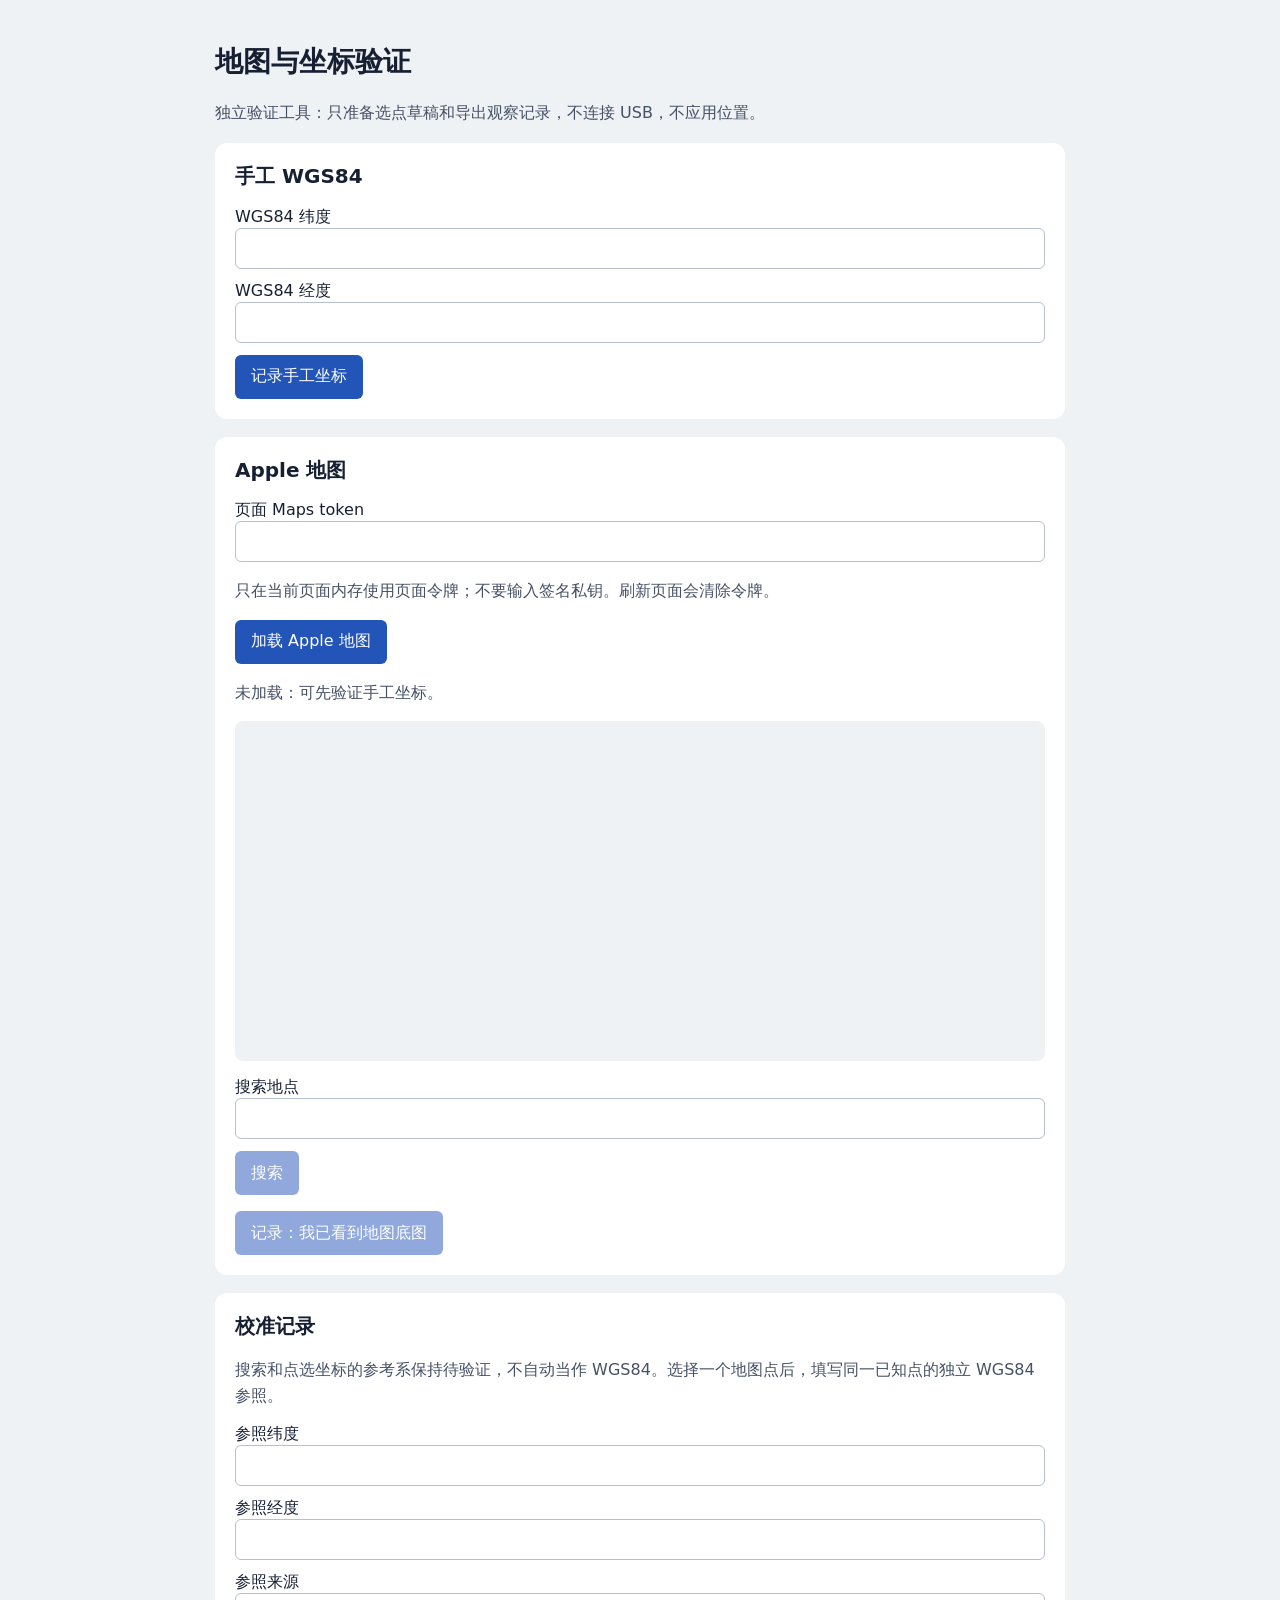
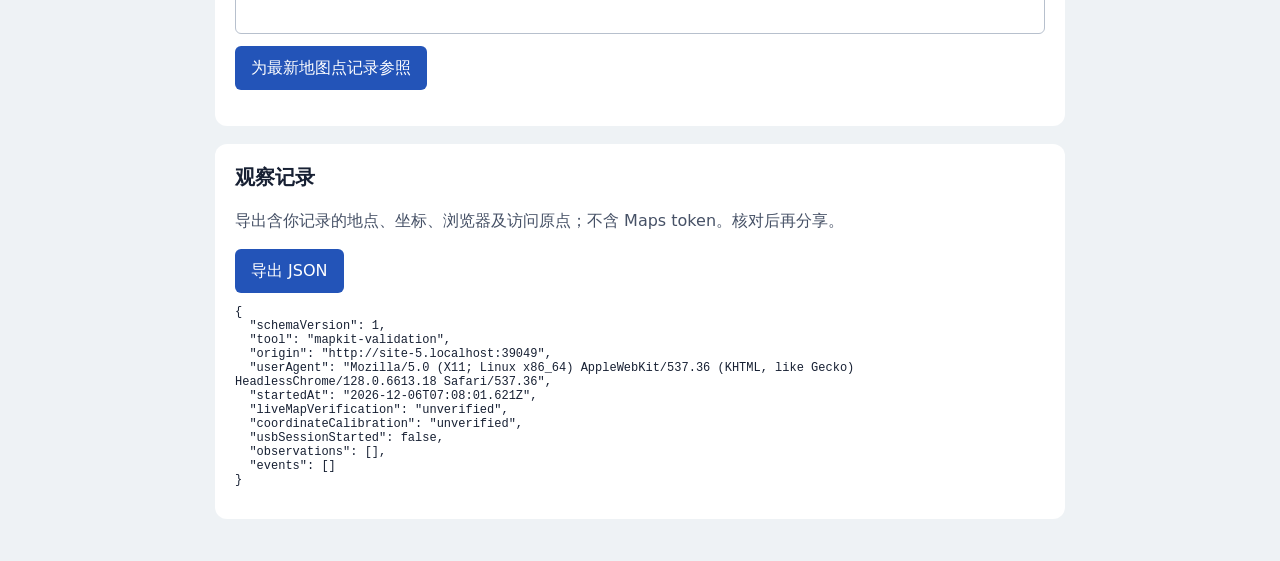
==== tools/maps-validation/index.html @ cd97bbb1 "feat: prepare standalone MapKit validation harness" ====
<!doctype html>
<html lang="zh-CN"><meta charset="utf-8"><meta name="viewport" content="width=device-width,initial-scale=1"><title>Location Lab 地图验证</title>
<link rel="stylesheet" href="style.css">
<main><h1>地图与坐标验证</h1><p>独立验证工具：只准备选点草稿和导出观察记录，不连接 USB，不应用位置。</p>
<section><h2>手工 WGS84</h2><form id="manual"><label>WGS84 纬度<input id="latitude" type="number" step="any" required min="-90" max="90"></label><label>WGS84 经度<input id="longitude" type="number" step="any" required min="-180" max="180"></label><button>记录手工坐标</button></form></section>
<section><h2>Apple 地图</h2><label>页面 Maps token<input id="token" type="password" autocomplete="off" spellcheck="false"></label><p>只在当前页面内存使用页面令牌；不要输入签名私钥。刷新页面会清除令牌。</p><button id="load">加载 Apple 地图</button><p id="map-status" role="status">未加载：可先验证手工坐标。</p><div id="map" aria-label="Apple 地图"></div><form id="search"><label>搜索地点<input id="query" required></label><button id="search-button" disabled>搜索</button></form><ul id="results"></ul><button id="confirm-map" disabled>记录：我已看到地图底图</button></section>
<section><h2>校准记录</h2><p>搜索和点选坐标的参考系保持待验证，不自动当作 WGS84。选择一个地图点后，填写同一已知点的独立 WGS84 参照。</p><form id="reference"><label>参照纬度<input id="reference-latitude" type="number" step="any" min="-90" max="90" required></label><label>参照经度<input id="reference-longitude" type="number" step="any" min="-180" max="180" required></label><label>参照来源<input id="reference-source" required maxlength="500"></label><button>为最新地图点记录参照</button></form><p id="message" role="status"></p></section>
<section><h2>观察记录</h2><p>导出含你记录的地点、坐标、浏览器及访问原点；不含 Maps token。核对后再分享。</p><button id="export">导出 JSON</button><pre id="report"></pre></section></main><script src="app.js" defer></script></html>
---- tools/maps-validation/style.css ----
:root{font-family:system-ui,sans-serif;color:#172033;background:#eef2f5}body{margin:0}main{max-width:850px;margin:auto;padding:24px}section{background:white;padding:20px;margin:18px 0;border-radius:12px}h1{font-size:28px}h2{font-size:20px;margin-top:0}p{line-height:1.6;color:#465166}label{display:block;margin:12px 0}input{box-sizing:border-box;display:block;width:100%;padding:10px;font:inherit;border:1px solid #b7c0cd;border-radius:6px}button{padding:10px 16px;min-height:44px;border:0;border-radius:6px;background:#2354b8;color:white;font:inherit;cursor:pointer}button:disabled{opacity:.5;cursor:default}#map{height:340px;background:#eef2f5;margin:16px 0;border-radius:8px}pre{white-space:pre-wrap;overflow-wrap:anywhere;font-size:12px}li{margin:10px 0}li button{background:#e7edf8;color:#172033;text-align:left}input:focus,button:focus{outline:3px solid #80acff;outline-offset:2px}
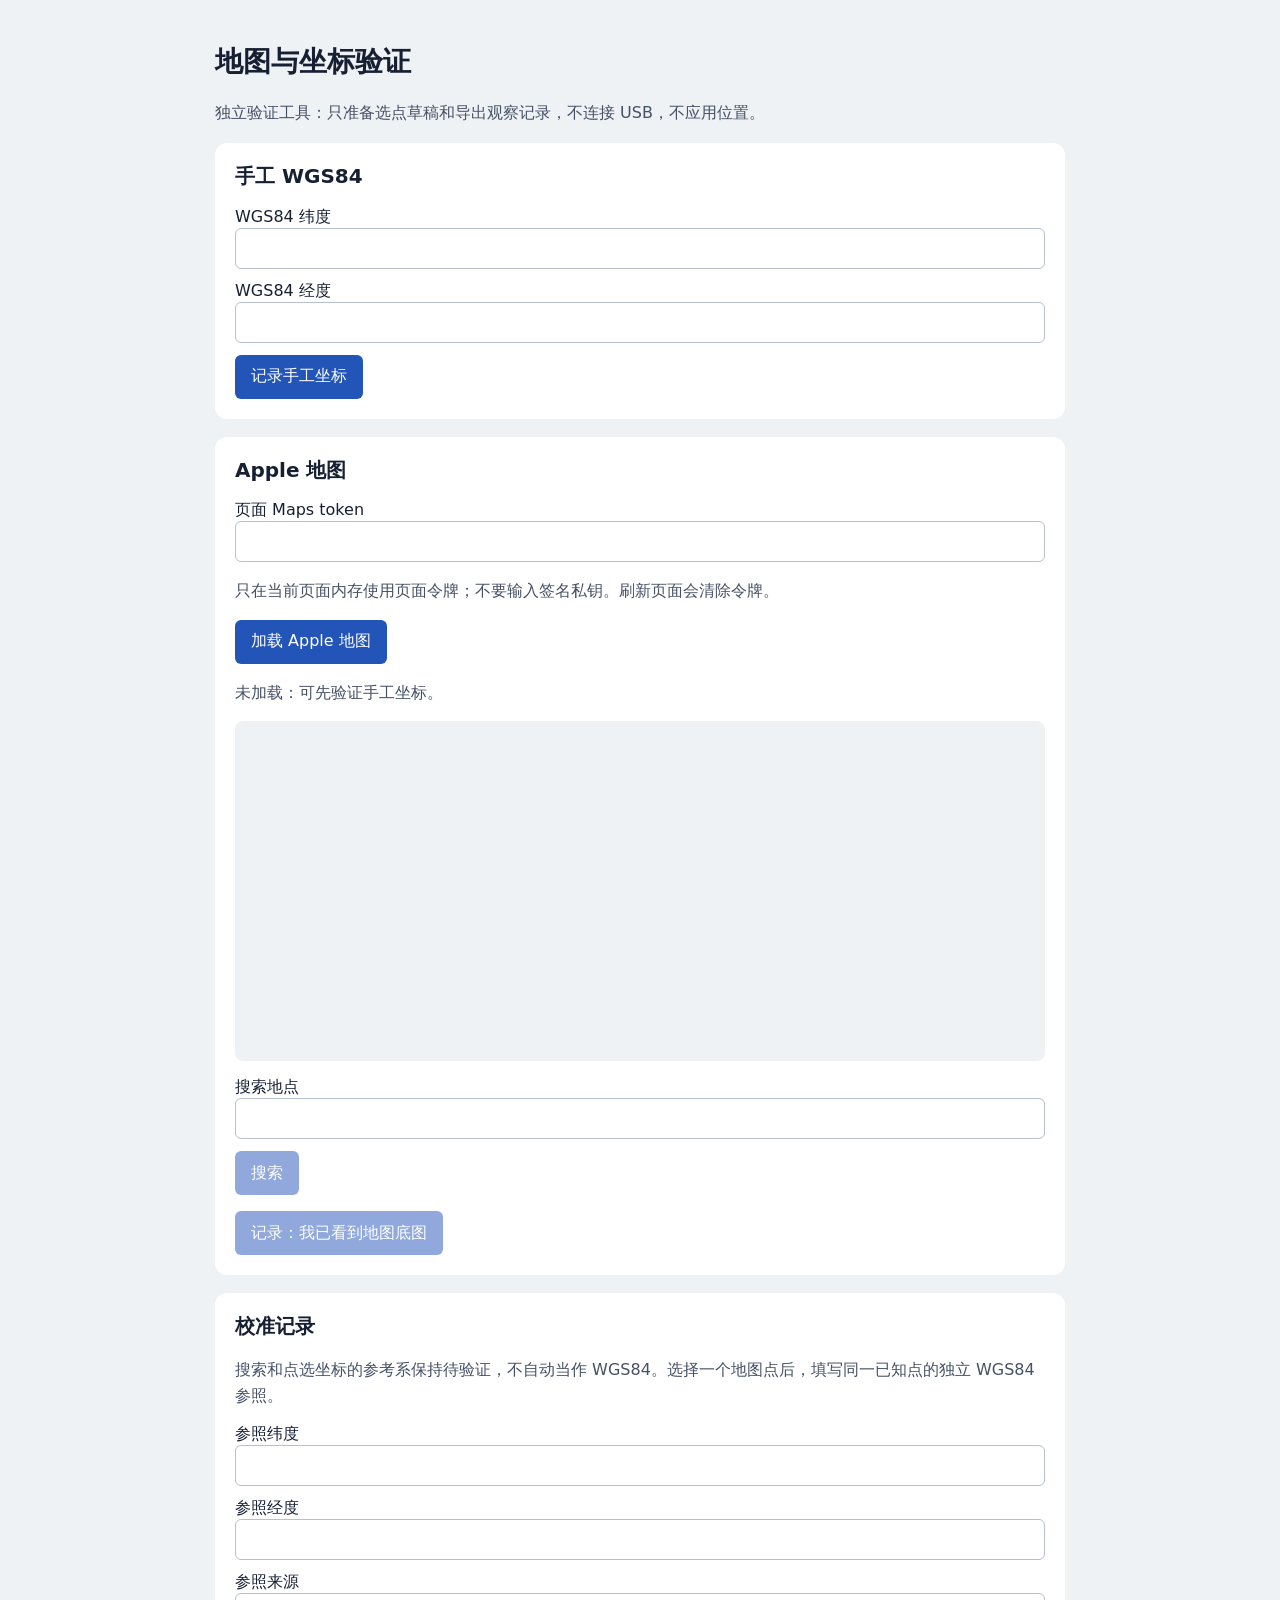
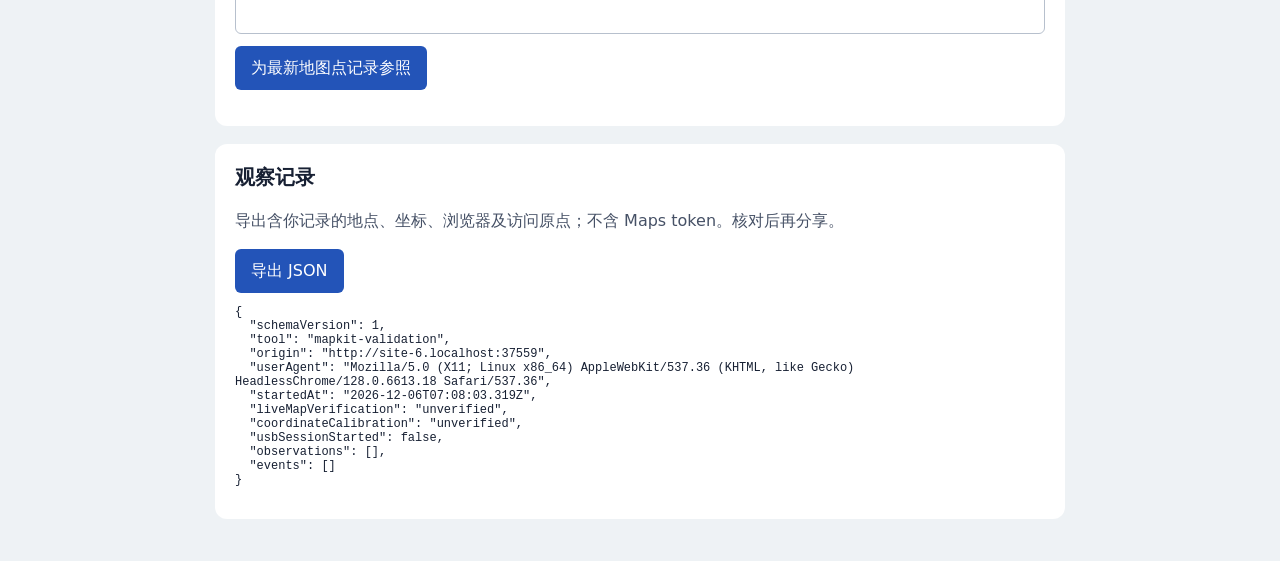
==== commit 0cda5be7: "feat: unify Loc2 identity and use native macOS status menu" ====
--- a/tools/maps-validation/index.html
+++ b/tools/maps-validation/index.html
@@ -1,5 +1,5 @@
 <!doctype html>
-<html lang="zh-CN"><meta charset="utf-8"><meta name="viewport" content="width=device-width,initial-scale=1"><title>Location Lab 地图验证</title>
+<html lang="zh-CN"><meta charset="utf-8"><meta name="viewport" content="width=device-width,initial-scale=1"><title>Loc2 地图验证</title>
 <link rel="stylesheet" href="style.css">
 <main><h1>地图与坐标验证</h1><p>独立验证工具：只准备选点草稿和导出观察记录，不连接 USB，不应用位置。</p>
 <section><h2>手工 WGS84</h2><form id="manual"><label>WGS84 纬度<input id="latitude" type="number" step="any" required min="-90" max="90"></label><label>WGS84 经度<input id="longitude" type="number" step="any" required min="-180" max="180"></label><button>记录手工坐标</button></form></section>
